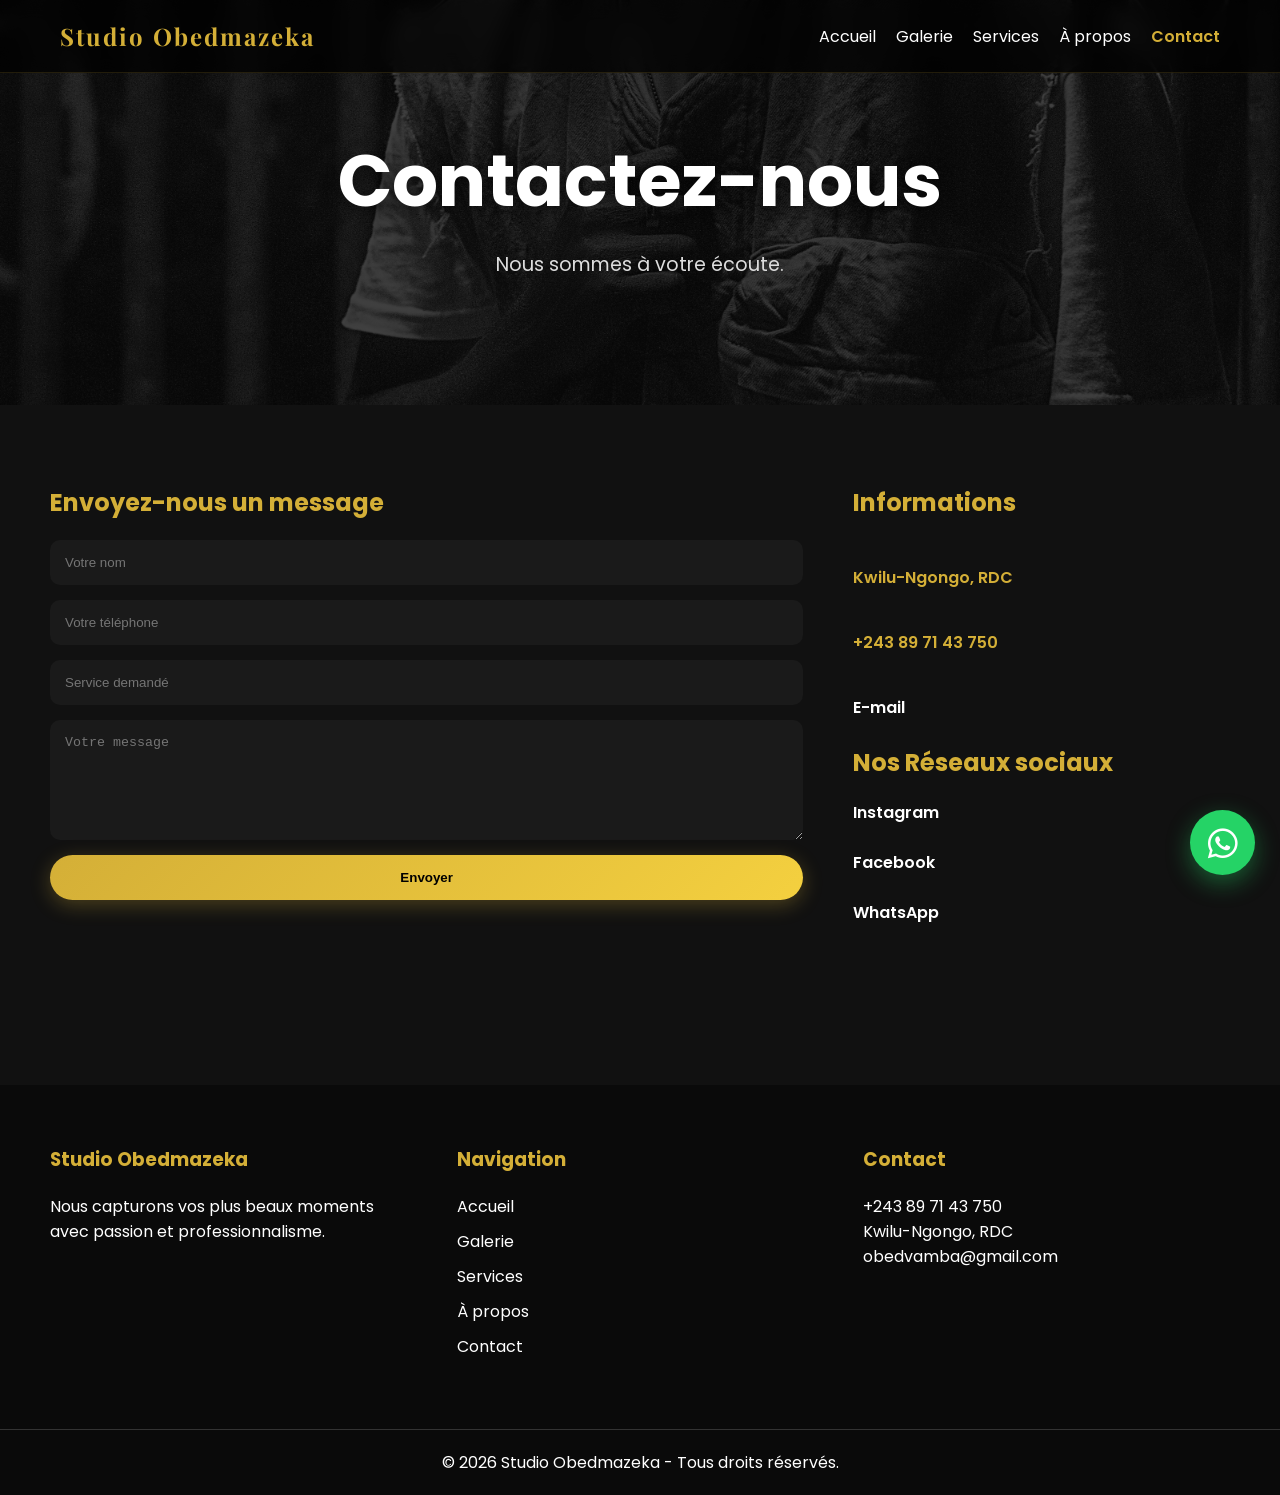
==== contact.html @ 685007f6 "Add files via upload" ====
<!DOCTYPE html>
<html lang="fr">
<head>
    <meta charset="UTF-8">
    <meta name="viewport" content="width=device-width, initial-scale=1.0">
    <meta name="description"
content="Studio Obedmazeka - Photographie professionnelle de mariages, portraits et événements en RDC.">

<meta name="keywords"
content="photographe RDC, studio photo, mariage, portrait, événement">
    <title>Contact - Studio Obedmazeka</title>

    <link href="https://fonts.googleapis.com/css2?family=Poppins:wght@300;400;600&family=Playfair+Display:wght@700&display=swap" rel="stylesheet">
    <link rel="stylesheet" href="css/style.css">
    <link rel="stylesheet"
href="https://cdnjs.cloudflare.com/ajax/libs/font-awesome/6.7.2/css/all.min.css">
</head>
<body>

<header>
    <nav>
        <h1>Studio Obedmazeka</h1>

        <div class="menu-toggle">
    ☰
</div>
        <ul>
            <li><a href="index.html">Accueil</a></li>
            <li><a href="galerie.html">Galerie</a></li>
            <li><a href="services.html">Services</a></li>
            <li><a href="apropos.html">À propos</a></li>
            <li><a href="contact.html" class="active">Contact</a></li>
        </ul>
    </nav>
</header>

<section class="page-banner">
    <h1>Contactez-nous</h1>
    <p>Nous sommes à votre écoute.</p>
</section>
<section class="contact-section reveal">

    <div class="contact-form">

        <h2>Envoyez-nous un message</h2>

        <form id="contact-Form">

            <input type="text" id="nom"
                   placeholder="Votre nom"
                   required>

            <input type="tel" id="telephone"
                   placeholder="Votre téléphone"
                   required>

            <input type="text" id="service"
                   placeholder="Service demandé">

            <textarea
                placeholder="Votre message" id="message"
                rows="6"
                required></textarea>

            <button type="submit">
                Envoyer
            </button>

        </form>

    </div>
        <div class="contact-info">

        <h2>Informations</h2>
        <br>
        <p> Kwilu-Ngongo, RDC</p>
        <br>
        <p> +243 89 71 43 750</p>
        <br>
        <a href="mailto:obedvamba@gmail.com">E-mail</a>
        <br>
        <br>
        <h2>Nos Réseaux sociaux</h2>
        <a href="https://wwww.instagram.com/obedmazeka?igsi=MTlhM2hoYTl0a3dsdg==">Instagram</a>
        <br>
        <br>
        <a href="">Facebook</a>
        <br>
        <br>
        <a href="https://wa.me/243897143750">WhatsApp</a>
    </div>

</section>
<footer>

    <div class="footer-content">

        <div class="footer-section">
            <h3>Studio Obedmazeka</h3>

            <p>
                Nous capturons vos plus beaux moments
                avec passion et professionnalisme.
            </p>
        </div>

        <div class="footer-section">
            <h3>Navigation</h3>

            <a href="index.html">Accueil</a>
            <a href="galerie.html">Galerie</a>
            <a href="services.html">Services</a>
            <a href="apropos.html">À propos</a>
            <a href="contact.html">Contact</a>
        </div>

        <div class="footer-section">
            <h3>Contact</h3>

            <p> +243 89 71 43 750</p>
            <p> Kwilu-Ngongo, RDC</p>
            <p> obedvamba@gmail.com</p>
        </div>

    </div>

    <div class="footer-bottom">
        © 2026 Studio Obedmazeka - Tous droits réservés.
    </div>

</footer>
<a
href="https://wa.me/243897143750"
target="_blank"
class="whatsapp-btn">

    <i class="fa-brands fa-whatsapp"></i>

</a>
<script src="js/script.js"></script>
</body>
</html>
---- css/style.css ----
:root{
    --gold: #D4AF37;
    --gold-light: #F4D03F;

    --dark: #111111;
    --dark-card: #1A1A1A;
    --dark-nav: rgba(0,0,0,0.7);

    --white: #FFFFFF;

    --transition: 0.3s ease;
}
*{
    margin: 0;
    padding: 0;
    box-sizing: border-box;
}

body{
    background: #111;
    color: white;
    font-family: 'Poppins', sans-serif;
}

header{
    position: fixed;
    width: 100%;
    top: 0;
    left: 0;
    z-index: 1000;
}

nav{
    display:flex;
    justify-content:space-between;
    align-items:center;

    padding:20px 60px;

    background:rgba(0,0,0,.75);

    backdrop-filter:blur(10px);

    border-bottom:1px solid rgba(212,175,55,.15);
}
nav h1{
    font-family:'Playfair Display', serif;

    color:var(--gold);

    letter-spacing:2px;
}

ul{
    display: flex;
    list-style: none;
    gap: 20px;
}

a{
    color: white;
    text-decoration: none;
}

.hero{
    height: 100vh;

    background:
        linear-gradient(
            rgba(0,0,0,0.5),
            rgba(0,0,0,0.5)
        ),
        url("../images/hero.jpg");

    background-size: cover;
    background-position: center 15%;
    background-repeat: no-repeat;

    display: flex;
    flex-direction: column;
    justify-content: center;
    align-items: center;

    text-align: center;
}
.hero h2{

    font-family:
    'Playfair Display', serif;

    font-size:6rem;

    line-height:1.1;

    margin-bottom:25px;

    text-shadow:
    0 5px 20px rgba(0,0,0,.5);
}
.hero p{

    max-width:700px;

    margin:0 auto;

    color:#ddd;

    font-size:1.2rem;

    line-height:1.9;
}

button{
    padding:15px 35px;

    border:none;

    border-radius:50px;

    background:
    linear-gradient(
        135deg,
        var(--gold),
        var(--gold-light)
    );

    color:black;

    font-weight:600;

    cursor:pointer;

    transition:var(--transition);

    box-shadow:
    0 5px 20px rgba(212,175,55,.3);
}
button:hover{
    transform:
    translateY(-4px);

    box-shadow:
    0 10px 25px rgba(212,175,55,.4);
}
.services{
    padding: 100px 50px;
    background: #111;
}

.services h2{
    text-align: center;
    font-size: 3rem;
    margin-bottom: 50px;
    font-family: 'Playfair Display', serif;
}

.services-container{
    display: grid;
    grid-template-columns: repeat(auto-fit, minmax(250px, 1fr));
    gap: 30px;
}

.service-card{
    background: #1a1a1a;
    padding: 30px;
    border-radius: 15px;
    transition: 0.3s;
}

.service-card:hover{
    transform: translateY(-10px);
}

.service-card h3{
    margin-bottom: 15px;
    color: #D4AF37;
}
.page-banner{
    height: 45vh;

    display:flex;
    flex-direction:column;
    justify-content:center;
    align-items:center;

    text-align:center;

    background:
    linear-gradient(
        rgba(0,0,0,.75),
        rgba(0,0,0,.75)
    ),
    url("../images/hero.jpg");

    background-size:cover;
    background-position:center;
}
.page-banner h1{
    font-size:4.5rem;

    color:white;

    text-shadow:
    0 5px 15px rgba(0,0,0,.5);
}
.page-banner p{
    margin-top:15px;

    font-size:1.2rem;

    color:#ddd;
}

.gallery-filter{
    display: flex;
    justify-content: center;
    gap: 15px;
    flex-wrap: wrap;

    padding: 30px;
}

.gallery-grid{
    padding: 50px;

    display: grid;

    grid-template-columns: repeat(auto-fit, minmax(300px, 1fr));

    gap: 20px;
}
.photo{
    position: relative;

    overflow: hidden;

    border-radius: 20px;

    box-shadow:
    0 10px 30px rgba(0,0,0,.4);

    cursor: pointer;
}
.photo img{
    width: 100%;
    height: 350px;

    object-fit: cover;

    transition:
    transform .7s ease,
    filter .7s ease;
}
.photo img{
    filter: grayscale(40%);
}
.photo:hover img{
    transform: scale(1.08);

    filter: grayscale(0%);
}
.services-page{
    padding: 80px 50px;

    display: grid;

    grid-template-columns:
    repeat(auto-fit, minmax(300px, 1fr));

    gap: 30px;
}

.service-box{
    background: #1a1a1a;

    padding: 30px;

    border-radius: 15px;

    transition: 0.3s;

    border: 1px solid rgba(212,175,55,0.15);
}
.service-box:hover{
    transform: translateY(-10px);

    border-color: #D4AF37;

    box-shadow:
    0 10px 30px rgba(212,175,55,0.15);
}

.service-box h2{
    color: #D4AF37;
    margin-bottom: 15px;
}
.about-section{
    padding: 80px 50px;

    display: flex;
    align-items: center;
    gap: 50px;
    flex-wrap: wrap;
}

.about-image{
    flex: 1;
}
.about-image img{
    width: 100%;
    max-width: 500px;
    border-radius: 20px;
}

.about-content{
    flex: 1;
}

.about-content h2{
    color: #D4AF37;
    margin-bottom: 20px;
}

.about-content p{
    margin-bottom: 15px;
    line-height: 1.8;
}
.stats{
    padding: 80px 50px;

    display: grid;
    grid-template-columns:
    repeat(auto-fit, minmax(200px,1fr));

    gap: 30px;

    text-align: center;
}

.stat{
    background: #1a1a1a;
    padding: 30px;
    border-radius: 15px;
}

.stat h2{
    color: #D4AF37;
    font-size: 2.5rem;
}
.contact-section{
    padding: 80px 50px;

    display: flex;
    gap: 50px;
    flex-wrap: wrap;
}

.contact-form{
    flex: 2;
}

.contact-info{
    flex: 1;
}

.contact-form h2,
.contact-info h2{
    color: #D4AF37;
    margin-bottom: 20px;
}

.contact-form form{
    display: flex;
    flex-direction: column;
    gap: 15px;
}

.contact-form input,
.contact-form textarea{
    padding: 15px;
    border: none;
    border-radius: 10px;
    background: #1a1a1a;
    color: white;
}

.contact-info p{
    margin-bottom: 15px;
}

footer{
    background: #0a0a0a;
    margin-top: 80px;
}

.footer-content{
    display: grid;
    grid-template-columns:
    repeat(auto-fit, minmax(250px,1fr));

    gap: 40px;

    padding: 60px 50px;
}

.footer-section h3{
    color: #D4AF37;
    margin-bottom: 20px;
}

.footer-section a{
    display: block;
    margin-bottom: 10px;
}

.footer-bottom{
    text-align: center;
    padding: 20px;
    border-top: 1px solid #333;
}
.whatsapp-btn{

    position:fixed;

    bottom:25px;
    right:25px;

    width:65px;
    height:65px;

    border-radius:50%;

    background:#25D366;

    display:flex;

    justify-content:center;
    align-items:center;

    font-size:34px;

    color:white;

    text-decoration:none;

    box-shadow:
    0 8px 25px rgba(37,211,102,.4);

    z-index:9999;

    transition:.3s;
}

.whatsapp-btn:hover{

    transform:
    scale(1.1);

    box-shadow:
    0 12px 30px rgba(37,211,102,.5);
}
.menu-toggle{
    display: none;
    font-size: 30px;
    cursor: pointer;
}
@media (max-width: 768px){

    .menu-toggle{
        display: block;
    }

    nav ul{
        display: none;

        position: absolute;

        top: 80px;
        left: 0;

        width: 100%;

        background: #111;

        flex-direction: column;

        text-align: center;

        padding: 20px 0;

        gap: 15px;
    }
}

    nav ul.active{
        display: flex;
    }
.active {
    color: #D4AF37;
    font-weight: 600;
}
nav a{
    color:white;

    text-decoration:none;

    position:relative;

    transition:var(--transition);
}
nav a::after{
    content:"";

    position:absolute;

    left:0;
    bottom:-5px;

    width:0;
    height:2px;

    background:var(--gold);

    transition:var(--transition);
}
nav a:hover::after{
    width:100%;
}
.gallery-filter button{
    margin: 5px;
}
.lightbox{
    position: fixed;

    top: 0;
    left: 0;

    width: 100%;
    height: 100%;

    background: rgba(0,0,0,0.9);

    display: none;

    justify-content: center;
    align-items: center;

    z-index: 10000;
}

.lightbox-img{
    max-width: 90%;
    max-height: 90%;

    border-radius: 10px;
}

.close-lightbox{
    position: absolute;

    top: 20px;
    right: 30px;

    font-size: 40px;

    color: white;

    cursor: pointer;
}
.photo-overlay{
    position:absolute;

    inset:0;

    background:
    linear-gradient(
        transparent,
        rgba(0,0,0,.8)
    );

    display:flex;
    align-items:flex-end;

    padding:20px;

    font-size:1.2rem;
    font-weight:600;

    opacity:0;

    transition:.4s;
    pointer-events: none;
}
.photo:hover .photo-overlay{
    opacity:1;
}
.reveal{
    opacity: 0;
    transform: translateY(50px);
    transition: all 0.8s ease;
}

.reveal.active{
    opacity: 1;
    transform: translateY(0);
}
.gallery-filter button.active-filter{
    background:
    linear-gradient(
        135deg,
        var(--gold),
        var(--gold-light)
    );

    color: black;

    transform: translateY(-3px);

    box-shadow:
    0 5px 20px rgba(212,175,55,.4);
}
.gallery-filter button{
    background: #1a1a1a;
    color: white;
}
.hero-content{
    max-width: 900px;

    padding: 0 20px;
}
.hero-tag{

    display:inline-block;

    padding:8px 20px;

    margin-bottom:25px;

    border-radius:50px;

    border:1px solid rgba(212,175,55,.3);

    background:rgba(212,175,55,.08);

    color:var(--gold);

    font-size:.9rem;

    letter-spacing:2px;
}
.hero-buttons{

    display:flex;

    justify-content:center;

    gap:20px;

    flex-wrap:wrap;

    margin-top:35px;
}
.hero-btn{

    display:inline-block;

    padding:18px 40px;

    border-radius:50px;

    text-decoration:none;

    background:
    linear-gradient(
        135deg,
        var(--gold),
        var(--gold-light)
    );

    color:black;

    font-weight:600;

    transition:.3s;
}
.secondary-btn{

    display:inline-block;

    padding:18px 40px;

    border-radius:50px;

    text-decoration:none;

    border:1px solid rgba(255,255,255,.3);

    color:white;

    transition:.3s;
}
.hero-btn:hover,
.secondary-btn:hover{

    transform:translateY(-4px);
}
.hero-infos{

    margin-top:40px;

    color:#bbb;

    display:flex;

    justify-content:center;

    gap:15px;

    flex-wrap:wrap;
}
@media(max-width:768px){

    .hero h2{

        font-size:3.2rem;
    }

    .hero p{

        font-size:1rem;
    }

}
.stat{
    transition: 0.3s;
}

.stat:hover{
    transform: translateY(-8px);

    box-shadow:
    0 10px 25px rgba(212,175,55,.15);
}
.section-title{
    text-align:center;

    margin-bottom:60px;
}

.section-title h2{

    font-size:3rem;

    font-family:
    'Playfair Display', serif;

    color:var(--gold);

    margin-bottom:15px;
}

.section-title p{

    color:#bbb;

    max-width:700px;

    margin:auto;
}
.why-us{

    padding:100px 50px;
}
.why-grid{

    display:grid;

    grid-template-columns:
    repeat(auto-fit,minmax(280px,1fr));

    gap:30px;
}
.why-card{

    background:var(--dark-card);

    padding:40px 30px;

    border-radius:20px;

    text-align:center;

    transition:.3s;

    border:1px solid rgba(212,175,55,.15);
}
.why-card:hover{

    transform:translateY(-10px);

    border-color:var(--gold);

    box-shadow:
    0 10px 30px rgba(212,175,55,.15);
}
.why-icon{

    font-size:3rem;

    margin-bottom:20px;
}
.why-card h3{

    color:var(--gold);

    margin-bottom:15px;
}
.why-card p{

    color:#ccc;

    line-height:1.8;
}
.home-stats{

    padding:100px 50px;

    display:grid;

    grid-template-columns:
    repeat(auto-fit,minmax(220px,1fr));

    gap:30px;
}
.stat-box{

    background:var(--dark-card);

    padding:40px 20px;

    text-align:center;

    border-radius:20px;

    border:1px solid rgba(212,175,55,.15);

    transition:.3s;
}
.stat-box:hover{

    transform:translateY(-10px);

    border-color:var(--gold);

    box-shadow:
    0 10px 30px rgba(212,175,55,.15);
}
.stat-box h2{

    color:var(--gold);

    font-size:3rem;

    margin-bottom:10px;
}
.stat-box p{

    color:#ccc;
}
.cta-section{

    padding:120px 30px;

    text-align:center;

    background:
    linear-gradient(
        rgba(0,0,0,.85),
        rgba(0,0,0,.85)
    ),
    url("../images/hero.jpg");

    background-size:cover;
    background-position:center;
}
.cta-section h2{

    font-size:3rem;

    font-family:
    'Playfair Display', serif;

    margin-bottom:20px;
}
.cta-section p{

    max-width:700px;

    margin:0 auto 40px;

    color:#ddd;

    line-height:1.8;
}
.cta-btn{

    display:inline-block;

    padding:18px 40px;

    border-radius:50px;

    text-decoration:none;

    background:
    linear-gradient(
        135deg,
        var(--gold),
        var(--gold-light)
    );

    color:black;

    font-weight:600;

    transition:.3s;
}
.cta-btn:hover{

    transform:translateY(-4px);

    box-shadow:
    0 10px 25px rgba(212,175,55,.4);
}
@media(max-width:768px){

    .cta-section h2{

        font-size:2.2rem;
    }

}
@keyframes whatsappPulse{

    0%{
        transform:scale(1);
    }

    50%{
        transform:scale(1.08);
    }

    100%{
        transform:scale(1);
    }
}

.whatsapp-btn{
    animation:
    whatsappPulse 2s infinite;
}
@media (max-width:768px){

    .page-banner{

        height:60vh;

        padding-top:120px;
    }

    .page-banner h1{

        font-size:2.5rem;
    }

    .page-banner p{

        font-size:1rem;

        width:90%;

        margin:auto;
    }

}
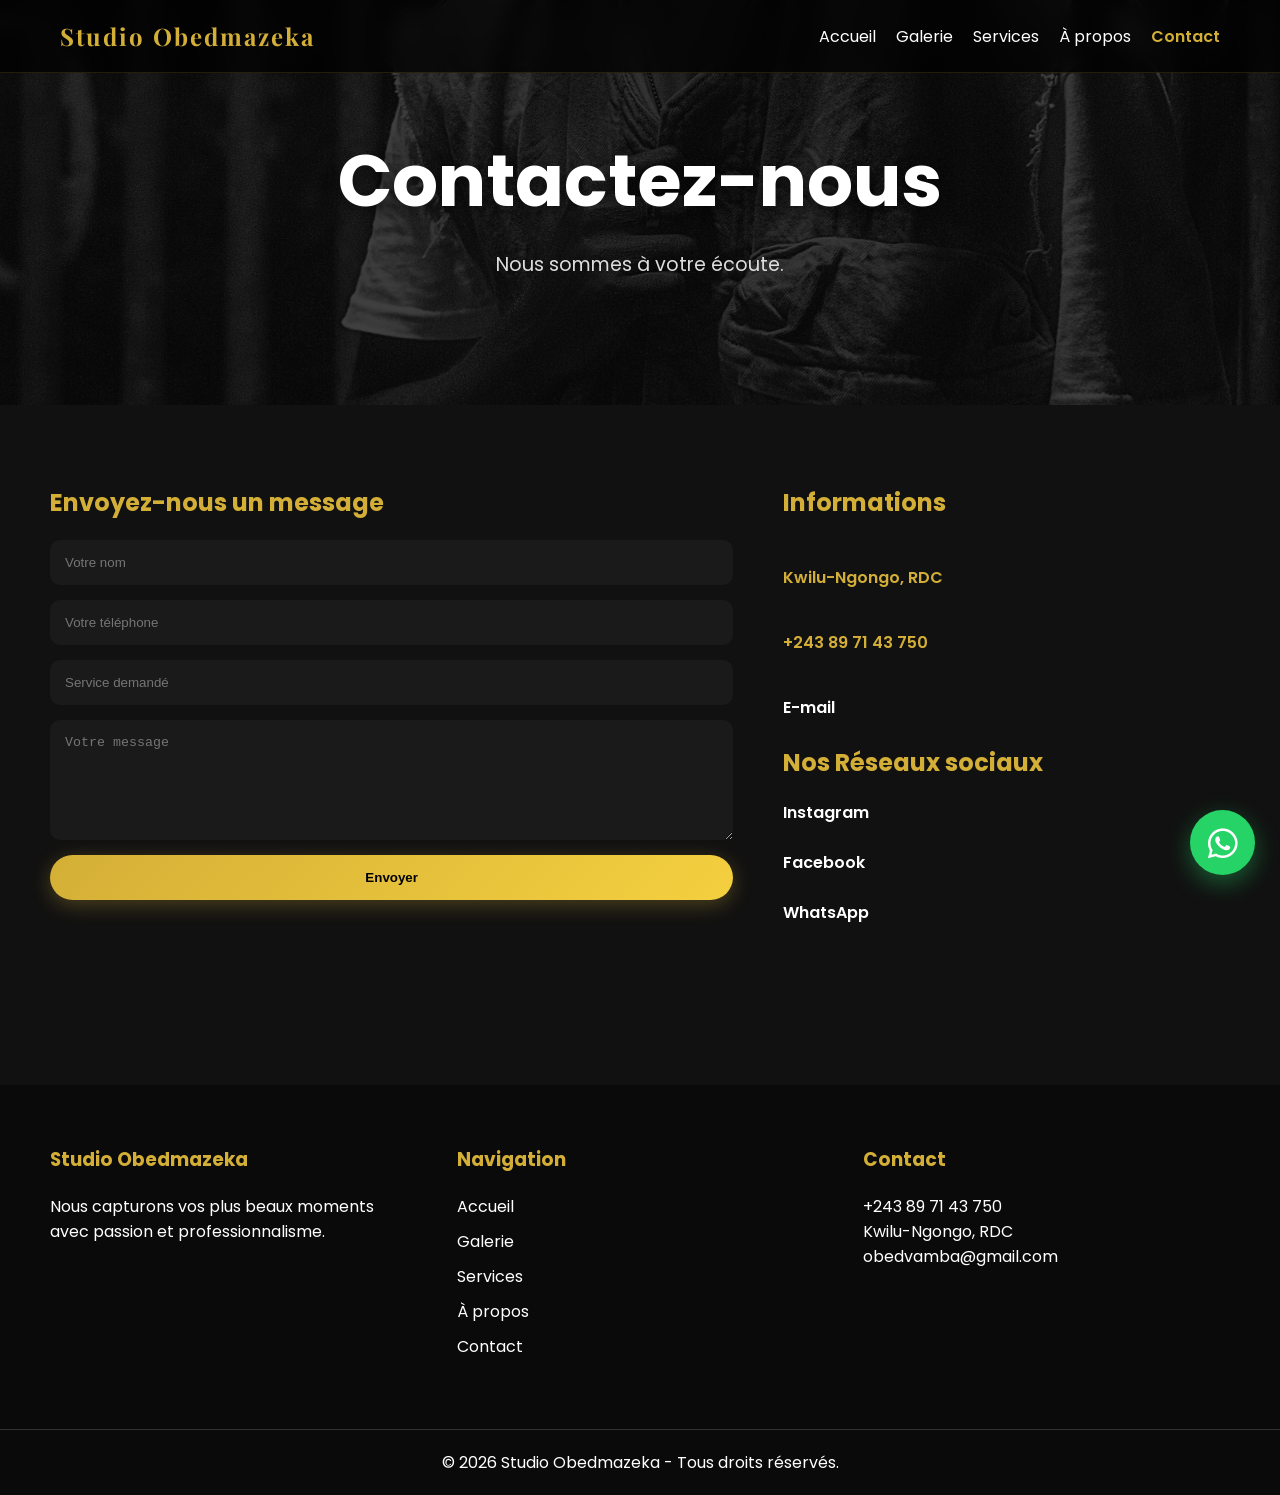
==== commit 3381a15d: "Add files via upload" ====
--- a/contact.html
+++ b/contact.html
@@ -44,7 +44,7 @@
 
         <h2>Envoyez-nous un message</h2>
 
-        <form id="contact-Form">
+        <form id="contactForm">
 
             <input type="text" id="nom"
                    placeholder="Votre nom"
@@ -81,10 +81,10 @@
         <br>
         <br>
         <h2>Nos Réseaux sociaux</h2>
-        <a href="https://wwww.instagram.com/obedmazeka?igsi=MTlhM2hoYTl0a3dsdg==">Instagram</a>
+        <a href="https://www.instagram.com/obedmazeka?igsi=MTlhM2hoYTl0a3dsdg==" target="_blank" rel="noopener">Instagram</a>
         <br>
         <br>
-        <a href="">Facebook</a>
+        <a href="#" target="_blank" rel="noopener">Facebook</a>
         <br>
         <br>
         <a href="https://wa.me/243897143750">WhatsApp</a>
--- a/css/style.css
+++ b/css/style.css
@@ -304,16 +304,19 @@
 }
 
 .about-image{
-    flex: 1;
+    flex: 1 1 320px;
 }
 .about-image img{
     width: 100%;
     max-width: 500px;
     border-radius: 20px;
+    display: block;
+    margin: 0 auto;
 }
 
 .about-content{
-    flex: 1;
+    flex: 1 1 320px;
+    min-width: 280px;
 }
 
 .about-content h2{
@@ -356,11 +359,11 @@
 }
 
 .contact-form{
-    flex: 2;
+    flex: 2 1 350px;
 }
 
 .contact-info{
-    flex: 1;
+    flex: 1 1 280px;
 }
 
 .contact-form h2,
@@ -449,6 +452,8 @@
     z-index:9999;
 
     transition:.3s;
+
+    animation: whatsappPulse 2s infinite;
 }
 
 .whatsapp-btn:hover{
@@ -464,37 +469,9 @@
     font-size: 30px;
     cursor: pointer;
 }
-@media (max-width: 768px){
-
-    .menu-toggle{
-        display: block;
-    }
-
-    nav ul{
-        display: none;
-
-        position: absolute;
-
-        top: 80px;
-        left: 0;
-
-        width: 100%;
-
-        background: #111;
-
-        flex-direction: column;
-
-        text-align: center;
-
-        padding: 20px 0;
-
-        gap: 15px;
-    }
-}
-
-    nav ul.active{
-        display: flex;
-    }
+nav ul.active{
+    display: flex;
+}
 .active {
     color: #D4AF37;
     font-weight: 600;
@@ -528,6 +505,8 @@
 }
 .gallery-filter button{
     margin: 5px;
+    background: #1a1a1a;
+    color: white;
 }
 .lightbox{
     position: fixed;
@@ -619,10 +598,6 @@
     box-shadow:
     0 5px 20px rgba(212,175,55,.4);
 }
-.gallery-filter button{
-    background: #1a1a1a;
-    color: white;
-}
 .hero-content{
     max-width: 900px;
 
@@ -718,19 +693,6 @@
 
     flex-wrap:wrap;
 }
-@media(max-width:768px){
-
-    .hero h2{
-
-        font-size:3.2rem;
-    }
-
-    .hero p{
-
-        font-size:1rem;
-    }
-
-}
 .stat{
     transition: 0.3s;
 }
@@ -932,14 +894,6 @@
     box-shadow:
     0 10px 25px rgba(212,175,55,.4);
 }
-@media(max-width:768px){
-
-    .cta-section h2{
-
-        font-size:2.2rem;
-    }
-
-}
 @keyframes whatsappPulse{
 
     0%{
@@ -955,31 +909,82 @@
     }
 }
 
-.whatsapp-btn{
-    animation:
-    whatsappPulse 2s infinite;
-}
-@media (max-width:768px){
+/* ===== MOBILE (regroupe toutes les adaptations petit écran) ===== */
+@media (max-width: 768px){
+
+    .menu-toggle{
+        display: block;
+    }
+
+    nav ul{
+        display: none;
+
+        position: absolute;
+
+        top: 80px;
+        left: 0;
+
+        width: 100%;
+
+        background: #111;
+
+        flex-direction: column;
+
+        text-align: center;
+
+        padding: 20px 0;
+
+        gap: 15px;
+    }
+
+    .hero h2{
+        font-size: 3.2rem;
+    }
+
+    .hero p{
+        font-size: 1rem;
+    }
+
+    .cta-section h2{
+        font-size: 2.2rem;
+    }
 
     .page-banner{
-
-        height:60vh;
-
-        padding-top:120px;
+        height: 60vh;
+        padding-top: 120px;
     }
 
     .page-banner h1{
-
-        font-size:2.5rem;
+        font-size: 2.5rem;
     }
 
     .page-banner p{
-
-        font-size:1rem;
-
-        width:90%;
-
-        margin:auto;
-    }
-
+        font-size: 1rem;
+        width: 90%;
+        margin: auto;
+    }
+
+    /* Empile proprement le texte et l'image au lieu de les compresser */
+    .about-section,
+    .contact-section{
+        flex-direction: column;
+    }
+
+    .about-content,
+    .contact-form,
+    .contact-info{
+        width: 100%;
+    }
+
+    .about-section,
+    .services-page,
+    .contact-section,
+    .stats,
+    .services,
+    .gallery-grid,
+    .why-us,
+    .home-stats{
+        padding-left: 25px;
+        padding-right: 25px;
+    }
 }
